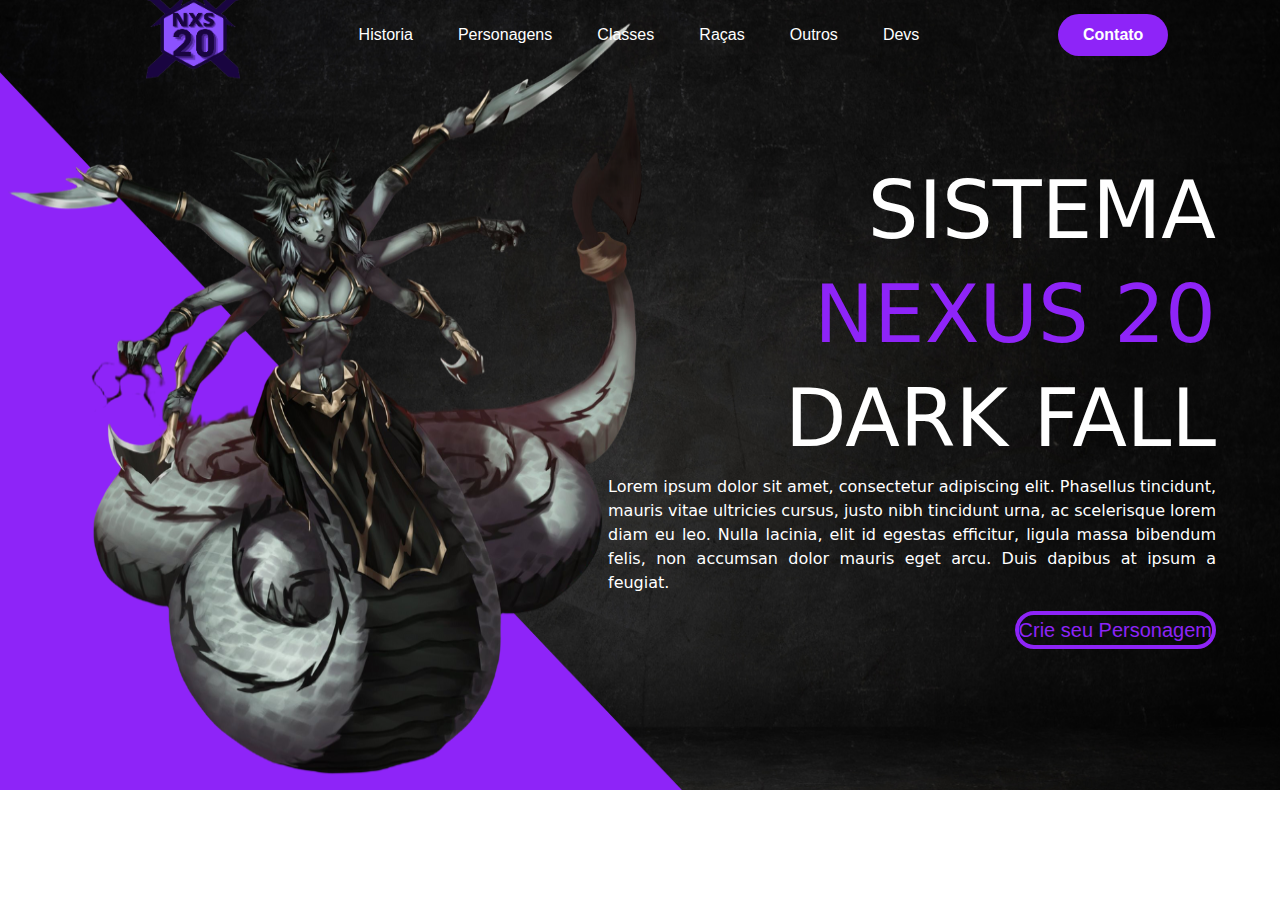
==== index.html @ c7991be6 "First Commit" ====
<!DOCTYPE html>
<html lang="pt-br">

<head>
    <meta charset="UTF-8">
    <meta http-equiv="X-UA-Compatible" content="IE=edge">
    <meta name="viewport" content="width=device-width, initial-scale=1.0">
    <script src="/libs/jquery-3.6.0.js"></script>
    <link href="/libs/bootstrap-5.1.3-dist/css/bootstrap.min.css" rel="stylesheet">
    <link rel="stylesheet" href="https://cdnjs.cloudflare.com/ajax/libs/font-awesome/6.2.0/css/all.min.css" integrity="sha512-xh6O/CkQoPOWDdYTDqeRdPCVd1SpvCA9XXcUnZS2FmJNp1coAFzvtCN9BmamE+4aHK8yyUHUSCcJHgXloTyT2A==" crossorigin="anonymous" referrerpolicy="no-referrer" />
    <link href="/public/css/index.css" rel="stylesheet">
    <title>Site | Rpg</title>

</head>

<body>
    <!-- Começo NavBar -->
    <header>
        <a href="/index.html"><img class="imageNavBar" src="/public/assets/iconLogo.png" alt="logo"></a>
        <nav>
            <ul class="links">
            <li><a href="#">Historia</a></li>
            <li><a href="#">Personagens</a></li>
            <li><a href="#">Classes</a></li>
            <li><a href="#">Raças</a></li>
            <li><a href="#">Outros</a></li>
            <li><a href="#">Devs</a></li>

            </ul>
        </nav>
        <a href="#"><button class="buttonNav">Contato</button></a>
        <a class="iconUser" href="/views/login.html"><i class="fa-solid fa-user"></i></a>
    </header>
    <!-- Fim NavBar -->
    
    <!-- Começo da tela inical -->
    <img class="fundoRpg" src="/public/assets/fundo.png">
    <div class="letras">
        <h2>Sistema</h2>
        <h2><span>Nexus 20</span></h2>
        <h2>Dark Fall</h2>
        <p>Lorem ipsum dolor sit amet, consectetur adipiscing elit. Phasellus tincidunt, mauris
             vitae ultricies cursus, justo nibh tincidunt urna, ac scelerisque lorem diam eu leo. 
             Nulla lacinia, elit id egestas efficitur, ligula massa bibendum felis, non accumsan dolor 
             mauris eget arcu. Duis dapibus at ipsum a feugiat.</p>
        <a href="/views/login.html"><button class="criarPersonagem">Crie seu Personagem</button></a>
    </div>

</body>

</html>
---- public/css/index.css ----
*{
    box-sizing: border-box;
    margin: 0;
    padding: 0;
}

li, a, button{
    font-family: Helvetica;
    font-weight: 500;
    font-size: 16px;
    color: white;
    text-decoration: none;
}

header{
    height: 70px;
    display: flex;
    justify-content: space-between;
    align-items: center;
    padding: 30px 10%;
    position: absolute;
    width: 100%;

}

.imageNavBar{
    animation-name: animacaoLinks;
    animation-duration: 1s;
    height: 90px;
    width: 130px;
    cursor: pointer;
}

.imageNavBar:hover{
    transform: scale(1.1);
}

@keyframes animacaoLinks{
    0% {opacity: 0; overflow: hidden;}
    5% {opacity: 0.1; margin-top: 50px;}
    15% {opacity: 0.2; margin-top: 45px;}
    25% {opacity: 0.3; margin-top: 40px;}
    35% {opacity: 0.4; margin-top: 35px;}
    45% {opacity: 0.5; margin-top: 30px;}
    55% {opacity: 0.6; margin-top: 25px;}
    65% {opacity: 0.7; margin-top: 20px;}
    75% {opacity: 0.8; margin-top: 15px;}
    85% {opacity: 0.9; margin-top: 10px;}
    95% {opacity: 1; margin-top: 5px;}
    100% {opacity: 1;}
}

.links{
    margin-top: 15px;
    list-style: none;
    animation-name: animacaoLinks;
    animation-duration: 1s;
}

.links li{
    display: inline-block;
    padding: 0px 20px;
}

.links li:hover{
    transform: scale(1.1);
    font-weight: bold;
}

.links li a{
    transition: all 0.3s ease 0s;
}

.links li a:hover{
    color: #8e24f8;
}

.buttonNav{
    animation-name: animacaoLinks;
    animation-duration: 1s;
    padding: 9px 25px;
    background-color: #8e24f8;
    border: none;
    border-radius: 50px;
    cursor: pointer;
    transition: all 0.3s ease 0s;
    font-weight: bold;
    color: white;
    margin-left: 70px;
}

.buttonNav:hover{
    background-color: #8e24f8;
    transform: scale(1.1);
}

.iconUser{
    animation-name: animacaoLinks;
    animation-duration: 1s;
    margin-left: -65px;
    transform:scale(1) ;
    margin-top: 0.5%;
}

.iconUser:hover{
    transform: scale(2);
    color: #8e24f8;
}

.fundoRpg{
    width: 100%;
    height: 790px
}

@keyframes animacaoLetras{
    0% {opacity: 0.6; overflow: hidden;}
    5% {opacity: 0.7; margin-top: 30px;}
    10% {opacity: 0.7; margin-top: 27px;}
    15% {opacity: 0.7; margin-top: 24px;}
    25% {opacity: 0.9; margin-top: 21px;}
    35% {opacity: 0.9; margin-top: 19px;}
    45% {opacity: 0.9; margin-top: 16px;}
    55% {opacity: 1; margin-top: 13px;}
    65% {opacity: 1; margin-top: 10px;}
    75% {opacity: 1; margin-top: 7px;}
    85% {opacity: 1; margin-top: 4px;}
    95% {opacity: 1; margin-top: 1px;}
    100% {opacity: 1;}
}

.letras{
    margin-top: -49%;
    text-align: right;
    margin-right: 5%;
    font-size: 300;
}

span{
    color: #8e24f8;
}

.letras h2{
    animation-name: animacaoLetras;
    animation-duration: 0.5s;
    text-transform: uppercase;
    font-size: 80px;
    color: white;
}

.letras p{
    animation-name: animacaoLetras;
    animation-duration: 1s;
    margin-left: 50%;
    text-align: justify;
    width: 50%;
    line-break: auto;
    color: white;
}

.criarPersonagem{
    color: #8e24f8;
    text-decoration: none;
    cursor: pointer;
    border: #8e24f8 4px solid;
    border-radius: 35px;
    background-color: transparent;
    font-size: 20px;
}

.criarPersonagem:hover{
    transform: scale(1.1);
}
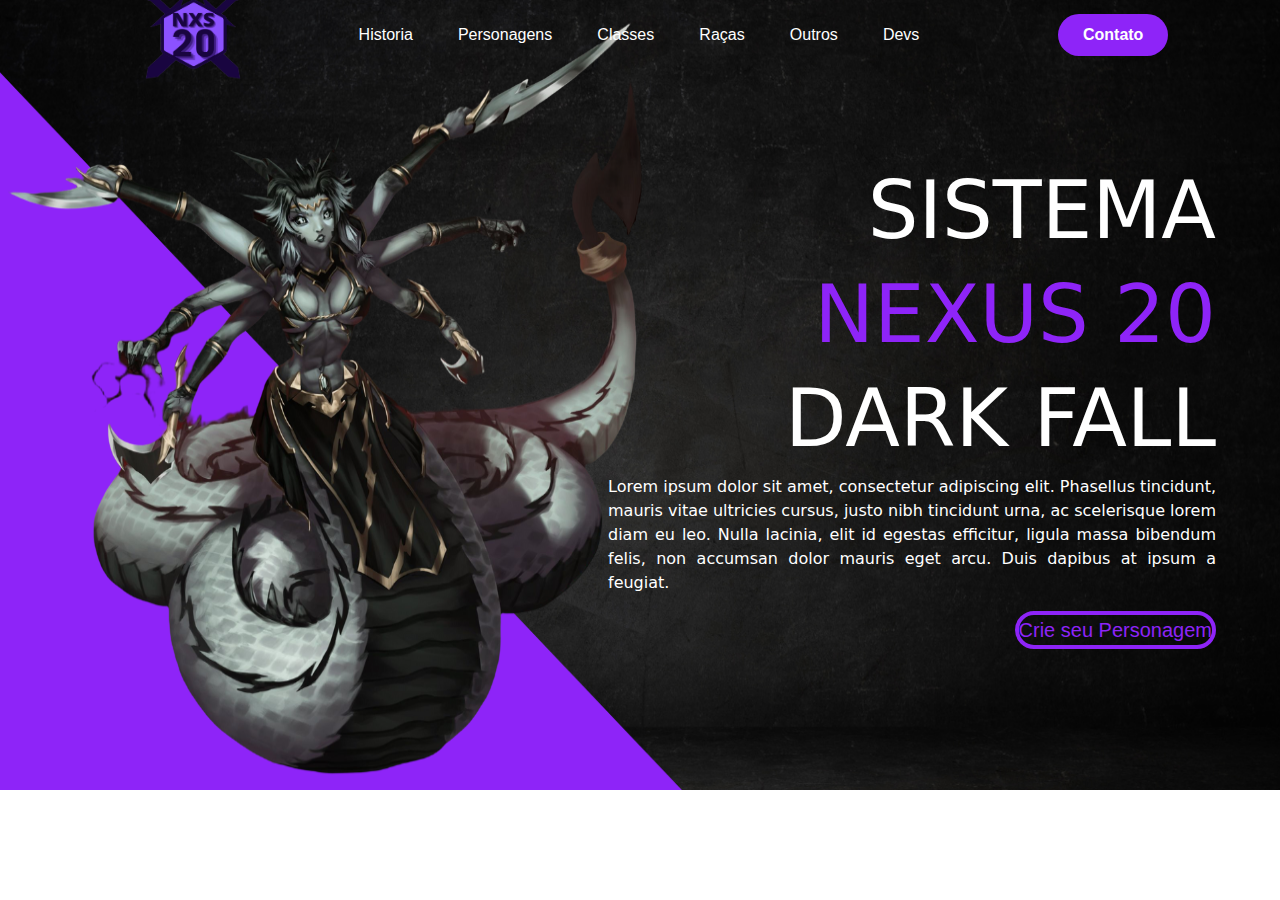
==== commit c9e91f12: "Update for GithubPage" ====
--- a/index.html
+++ b/index.html
@@ -8,7 +8,7 @@
     <script src="/libs/jquery-3.6.0.js"></script>
     <link href="/libs/bootstrap-5.1.3-dist/css/bootstrap.min.css" rel="stylesheet">
     <link rel="stylesheet" href="https://cdnjs.cloudflare.com/ajax/libs/font-awesome/6.2.0/css/all.min.css" integrity="sha512-xh6O/CkQoPOWDdYTDqeRdPCVd1SpvCA9XXcUnZS2FmJNp1coAFzvtCN9BmamE+4aHK8yyUHUSCcJHgXloTyT2A==" crossorigin="anonymous" referrerpolicy="no-referrer" />
-    <link href="/public/css/index.css" rel="stylesheet">
+    <link href="./public/css/index.css" rel="stylesheet">
     <title>Site | Rpg</title>
 
 </head>
@@ -16,7 +16,7 @@
 <body>
     <!-- Começo NavBar -->
     <header>
-        <a href="/index.html"><img class="imageNavBar" src="/public/assets/iconLogo.png" alt="logo"></a>
+        <a href="./index.html"><img class="imageNavBar" src="./public/assets/iconLogo.png" alt="logo"></a>
         <nav>
             <ul class="links">
             <li><a href="#">Historia</a></li>
@@ -29,12 +29,12 @@
             </ul>
         </nav>
         <a href="#"><button class="buttonNav">Contato</button></a>
-        <a class="iconUser" href="/views/login.html"><i class="fa-solid fa-user"></i></a>
+        <a class="iconUser" href="./views/login.html"><i class="fa-solid fa-user"></i></a>
     </header>
     <!-- Fim NavBar -->
     
     <!-- Começo da tela inical -->
-    <img class="fundoRpg" src="/public/assets/fundo.png">
+    <img class="fundoRpg" src="./public/assets/fundo.png">
     <div class="letras">
         <h2>Sistema</h2>
         <h2><span>Nexus 20</span></h2>
@@ -43,9 +43,9 @@
              vitae ultricies cursus, justo nibh tincidunt urna, ac scelerisque lorem diam eu leo. 
              Nulla lacinia, elit id egestas efficitur, ligula massa bibendum felis, non accumsan dolor 
              mauris eget arcu. Duis dapibus at ipsum a feugiat.</p>
-        <a href="/views/login.html"><button class="criarPersonagem">Crie seu Personagem</button></a>
+        <a href="./views/login.html"><button class="criarPersonagem">Crie seu Personagem</button></a>
     </div>
 
 </body>
 
-</html>+</html>
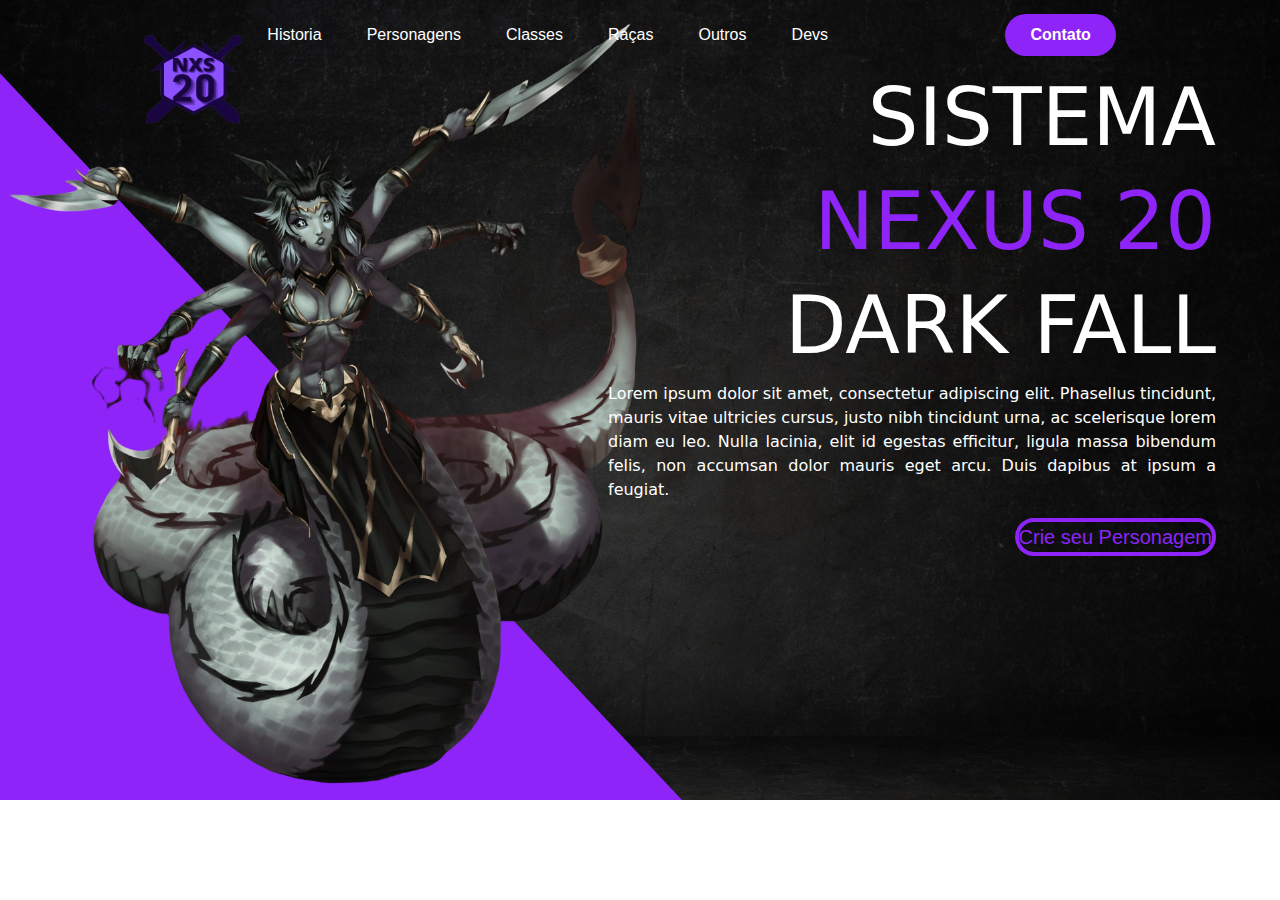
==== commit 1f9bf571: "Reponsividade em tela grande" ====
--- a/index.html
+++ b/index.html
@@ -5,8 +5,8 @@
     <meta charset="UTF-8">
     <meta http-equiv="X-UA-Compatible" content="IE=edge">
     <meta name="viewport" content="width=device-width, initial-scale=1.0">
-    <script src="/libs/jquery-3.6.0.js"></script>
-    <link href="/libs/bootstrap-5.1.3-dist/css/bootstrap.min.css" rel="stylesheet">
+    <script src="./libs/jquery-3.6.0.js"></script>
+    <link href="./libs/bootstrap-5.1.3-dist/css/bootstrap.min.css" rel="stylesheet">
     <link rel="stylesheet" href="https://cdnjs.cloudflare.com/ajax/libs/font-awesome/6.2.0/css/all.min.css" integrity="sha512-xh6O/CkQoPOWDdYTDqeRdPCVd1SpvCA9XXcUnZS2FmJNp1coAFzvtCN9BmamE+4aHK8yyUHUSCcJHgXloTyT2A==" crossorigin="anonymous" referrerpolicy="no-referrer" />
     <link href="./public/css/index.css" rel="stylesheet">
     <title>Site | Rpg</title>
@@ -29,12 +29,11 @@
             </ul>
         </nav>
         <a href="#"><button class="buttonNav">Contato</button></a>
-        <a class="iconUser" href="./views/login.html"><i class="fa-solid fa-user"></i></a>
+        <a class="iconUser" href="./login.html"><i class="fa-solid fa-user"></i></a>
     </header>
     <!-- Fim NavBar -->
     
     <!-- Começo da tela inical -->
-    <img class="fundoRpg" src="./public/assets/fundo.png">
     <div class="letras">
         <h2>Sistema</h2>
         <h2><span>Nexus 20</span></h2>
@@ -43,7 +42,7 @@
              vitae ultricies cursus, justo nibh tincidunt urna, ac scelerisque lorem diam eu leo. 
              Nulla lacinia, elit id egestas efficitur, ligula massa bibendum felis, non accumsan dolor 
              mauris eget arcu. Duis dapibus at ipsum a feugiat.</p>
-        <a href="./views/login.html"><button class="criarPersonagem">Crie seu Personagem</button></a>
+        <a href="./login.html"><button class="criarPersonagem">Crie seu Personagem</button></a>
     </div>
 
 </body>
--- a/public/css/index.css
+++ b/public/css/index.css
@@ -2,9 +2,14 @@
     box-sizing: border-box;
     margin: 0;
     padding: 0;
+    background-image: url(/public/assets/fundo.png);
+    background-repeat: no-repeat;
+    background-size: cover;
+    background-color: transparent;
 }
 
 li, a, button{
+    background: none;
     font-family: Helvetica;
     font-weight: 500;
     font-size: 16px;
@@ -18,17 +23,19 @@
     justify-content: space-between;
     align-items: center;
     padding: 30px 10%;
-    position: absolute;
+    position: relative;
     width: 100%;
 
 }
 
 .imageNavBar{
+    background: none;
     animation-name: animacaoLinks;
     animation-duration: 1s;
     height: 90px;
     width: 130px;
     cursor: pointer;
+    position: fixed;
 }
 
 .imageNavBar:hover{
@@ -50,7 +57,12 @@
     100% {opacity: 1;}
 }
 
+nav, i, .letras, span, .letras h2, .letras p{
+    background: none;
+}
+
 .links{
+    background: none;
     margin-top: 15px;
     list-style: none;
     animation-name: animacaoLinks;
@@ -97,7 +109,7 @@
 .iconUser{
     animation-name: animacaoLinks;
     animation-duration: 1s;
-    margin-left: -65px;
+    margin-left: -5%;
     transform:scale(1) ;
     margin-top: 0.5%;
 }
@@ -105,11 +117,6 @@
 .iconUser:hover{
     transform: scale(2);
     color: #8e24f8;
-}
-
-.fundoRpg{
-    width: 100%;
-    height: 790px
 }
 
 @keyframes animacaoLetras{
@@ -129,7 +136,6 @@
 }
 
 .letras{
-    margin-top: -49%;
     text-align: right;
     margin-right: 5%;
     font-size: 300;
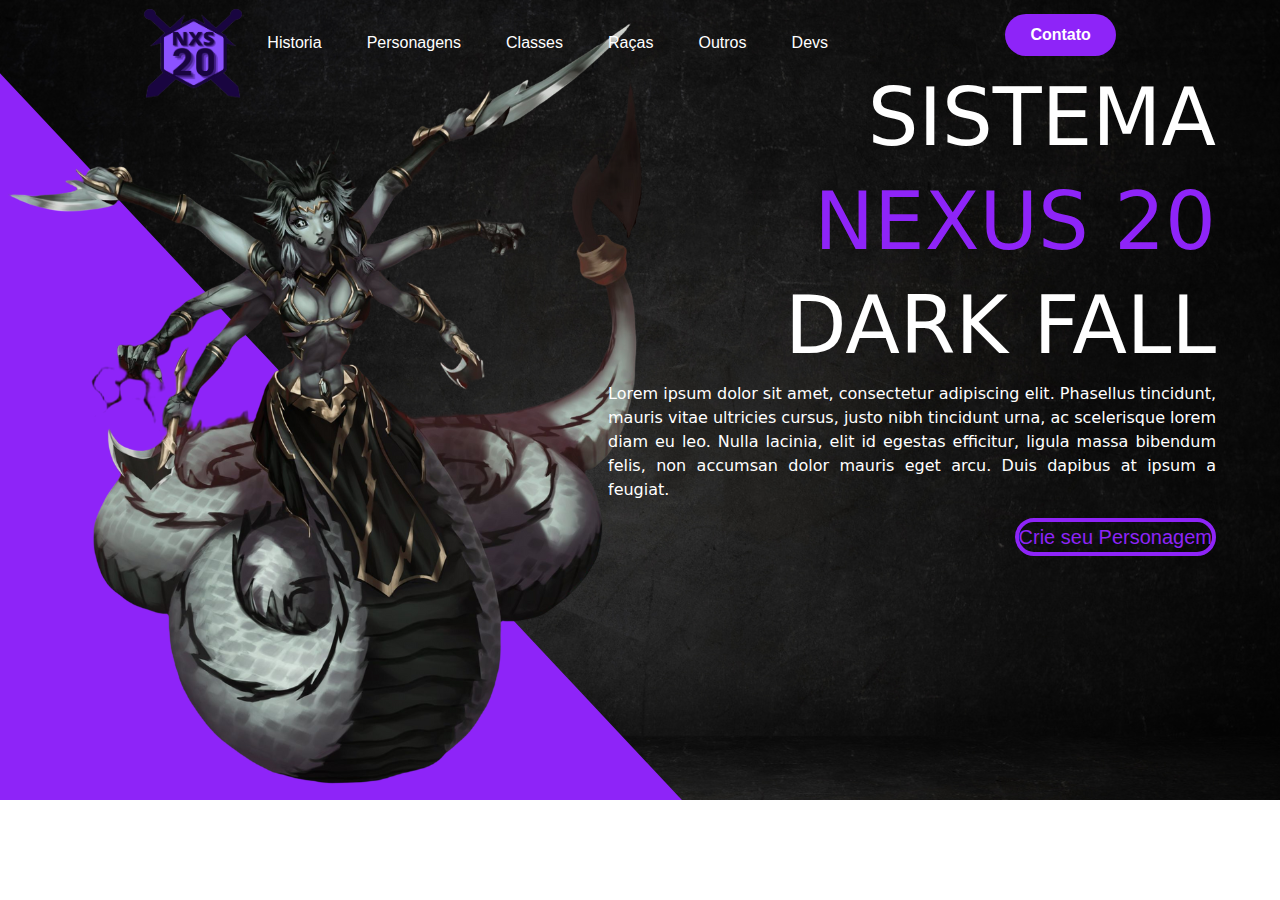
==== commit 69f89475: "GitPage ." ====
--- a/index.html
+++ b/index.html
@@ -10,6 +10,18 @@
     <link rel="stylesheet" href="https://cdnjs.cloudflare.com/ajax/libs/font-awesome/6.2.0/css/all.min.css" integrity="sha512-xh6O/CkQoPOWDdYTDqeRdPCVd1SpvCA9XXcUnZS2FmJNp1coAFzvtCN9BmamE+4aHK8yyUHUSCcJHgXloTyT2A==" crossorigin="anonymous" referrerpolicy="no-referrer" />
     <link href="./public/css/index.css" rel="stylesheet">
     <title>Site | Rpg</title>
+
+    <style>
+        *{
+             box-sizing: border-box;
+             margin: 0;
+             padding: 0;
+             background-image: url(./public/assets/fundo.png);
+             background-repeat: no-repeat;
+             background-size: cover;
+             background-color: transparent;
+        }
+    </style>
 
 </head>
 
--- a/public/css/index.css
+++ b/public/css/index.css
@@ -1,12 +1,3 @@
-*{
-    box-sizing: border-box;
-    margin: 0;
-    padding: 0;
-    background-image: url(/public/assets/fundo.png);
-    background-repeat: no-repeat;
-    background-size: cover;
-    background-color: transparent;
-}
 
 li, a, button{
     background: none;
@@ -29,6 +20,7 @@
 }
 
 .imageNavBar{
+    margin-top: -2%;
     background: none;
     animation-name: animacaoLinks;
     animation-duration: 1s;
@@ -63,7 +55,7 @@
 
 .links{
     background: none;
-    margin-top: 15px;
+    margin-top: 5%;
     list-style: none;
     animation-name: animacaoLinks;
     animation-duration: 1s;
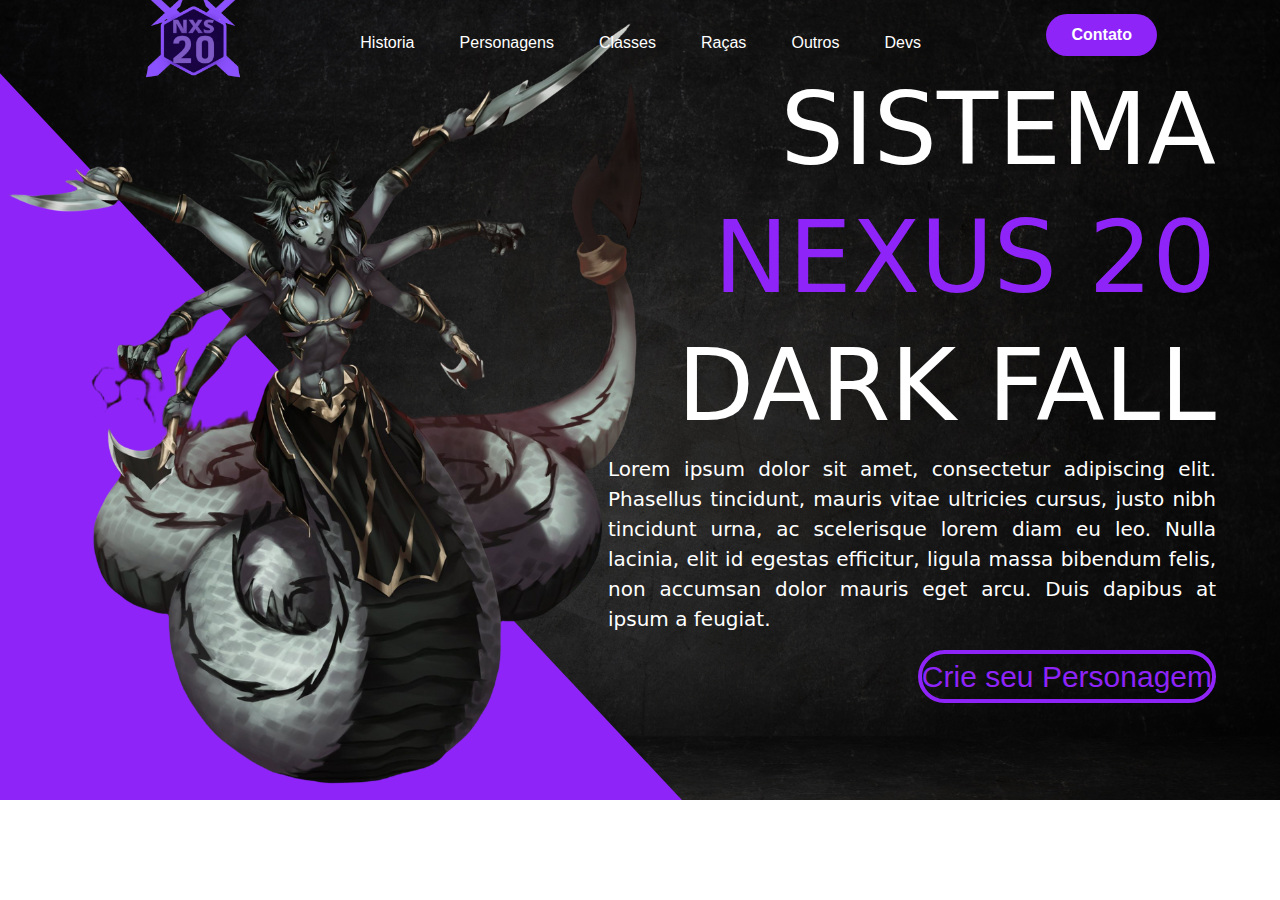
==== commit e4f3d2f5: "Edição na pagina Devs e criação da NavBar.css" ====
--- a/index.html
+++ b/index.html
@@ -9,6 +9,7 @@
     <link href="./libs/bootstrap-5.1.3-dist/css/bootstrap.min.css" rel="stylesheet">
     <link rel="stylesheet" href="https://cdnjs.cloudflare.com/ajax/libs/font-awesome/6.2.0/css/all.min.css" integrity="sha512-xh6O/CkQoPOWDdYTDqeRdPCVd1SpvCA9XXcUnZS2FmJNp1coAFzvtCN9BmamE+4aHK8yyUHUSCcJHgXloTyT2A==" crossorigin="anonymous" referrerpolicy="no-referrer" />
     <link href="./public/css/index.css" rel="stylesheet">
+    <link href="./public/css/navbar.css" rel="stylesheet">
     <title>Site | Rpg</title>
 
     <style>
@@ -36,11 +37,11 @@
             <li><a href="#">Classes</a></li>
             <li><a href="#">Raças</a></li>
             <li><a href="#">Outros</a></li>
-            <li><a href="#">Devs</a></li>
+            <li><a href="./devs.html">Devs</a></li>
 
             </ul>
         </nav>
-        <a href="#"><button class="buttonNav">Contato</button></a>
+        <a href="./contato.html"><button class="buttonNav">Contato</button></a>
         <a class="iconUser" href="./login.html"><i class="fa-solid fa-user"></i></a>
     </header>
     <!-- Fim NavBar -->
--- a/public/css/index.css
+++ b/public/css/index.css
@@ -1,116 +1,3 @@
-
-li, a, button{
-    background: none;
-    font-family: Helvetica;
-    font-weight: 500;
-    font-size: 16px;
-    color: white;
-    text-decoration: none;
-}
-
-header{
-    height: 70px;
-    display: flex;
-    justify-content: space-between;
-    align-items: center;
-    padding: 30px 10%;
-    position: relative;
-    width: 100%;
-
-}
-
-.imageNavBar{
-    margin-top: -2%;
-    background: none;
-    animation-name: animacaoLinks;
-    animation-duration: 1s;
-    height: 90px;
-    width: 130px;
-    cursor: pointer;
-    position: fixed;
-}
-
-.imageNavBar:hover{
-    transform: scale(1.1);
-}
-
-@keyframes animacaoLinks{
-    0% {opacity: 0; overflow: hidden;}
-    5% {opacity: 0.1; margin-top: 50px;}
-    15% {opacity: 0.2; margin-top: 45px;}
-    25% {opacity: 0.3; margin-top: 40px;}
-    35% {opacity: 0.4; margin-top: 35px;}
-    45% {opacity: 0.5; margin-top: 30px;}
-    55% {opacity: 0.6; margin-top: 25px;}
-    65% {opacity: 0.7; margin-top: 20px;}
-    75% {opacity: 0.8; margin-top: 15px;}
-    85% {opacity: 0.9; margin-top: 10px;}
-    95% {opacity: 1; margin-top: 5px;}
-    100% {opacity: 1;}
-}
-
-nav, i, .letras, span, .letras h2, .letras p{
-    background: none;
-}
-
-.links{
-    background: none;
-    margin-top: 5%;
-    list-style: none;
-    animation-name: animacaoLinks;
-    animation-duration: 1s;
-}
-
-.links li{
-    display: inline-block;
-    padding: 0px 20px;
-}
-
-.links li:hover{
-    transform: scale(1.1);
-    font-weight: bold;
-}
-
-.links li a{
-    transition: all 0.3s ease 0s;
-}
-
-.links li a:hover{
-    color: #8e24f8;
-}
-
-.buttonNav{
-    animation-name: animacaoLinks;
-    animation-duration: 1s;
-    padding: 9px 25px;
-    background-color: #8e24f8;
-    border: none;
-    border-radius: 50px;
-    cursor: pointer;
-    transition: all 0.3s ease 0s;
-    font-weight: bold;
-    color: white;
-    margin-left: 70px;
-}
-
-.buttonNav:hover{
-    background-color: #8e24f8;
-    transform: scale(1.1);
-}
-
-.iconUser{
-    animation-name: animacaoLinks;
-    animation-duration: 1s;
-    margin-left: -5%;
-    transform:scale(1) ;
-    margin-top: 0.5%;
-}
-
-.iconUser:hover{
-    transform: scale(2);
-    color: #8e24f8;
-}
-
 @keyframes animacaoLetras{
     0% {opacity: 0.6; overflow: hidden;}
     5% {opacity: 0.7; margin-top: 30px;}
@@ -128,9 +15,10 @@
 }
 
 .letras{
+    background: none;
     text-align: right;
     margin-right: 5%;
-    font-size: 300;
+    font-size: 30px;
 }
 
 span{
@@ -141,7 +29,7 @@
     animation-name: animacaoLetras;
     animation-duration: 0.5s;
     text-transform: uppercase;
-    font-size: 80px;
+    font-size: 100px;
     color: white;
 }
 
@@ -162,9 +50,29 @@
     border: #8e24f8 4px solid;
     border-radius: 35px;
     background-color: transparent;
-    font-size: 20px;
+    font-size: 30px;
 }
 
 .criarPersonagem:hover{
     transform: scale(1.1);
 }
+
+@media (min-width:1101px) and (max-width: 1600px) {
+   .letras{
+        font-size: 20px;
+   }
+}
+
+@media (min-width: 500px) and (max-width: 1100px) {
+    .letras h2{
+        font-size: 70px;
+    }
+
+    .letras p{
+        font-size: 20px;
+    }
+    
+    .criarPersonagem{
+        font-size: 25px;
+    }
+}
--- a/public/css/navbar.css
+++ b/public/css/navbar.css
@@ -0,0 +1,128 @@
+
+li, a, button{
+    background: none;
+    font-family: Helvetica;
+    font-weight: 500;
+    font-size: 16px;
+    color: white;
+    text-decoration: none;
+}
+
+header{
+    height: 70px;
+    display: flex;
+    justify-content: space-between;
+    align-items: center;
+    padding: 30px 10%;
+    position: relative;
+    width: 100%;
+
+}
+
+.imageNavBar{
+    margin-top: -2%;
+    background: none;
+    animation-name: animacaoLinks;
+    animation-duration: 1s;
+    height: 90px;
+    width: 130px;
+    cursor: pointer;
+}
+
+.imageNavBar:hover{
+    transform: scale(1.1);
+}
+
+@keyframes animacaoLinks{
+    0% {opacity: 0; overflow: hidden;}
+    5% {opacity: 0.1; margin-top: 50px;}
+    15% {opacity: 0.2; margin-top: 45px;}
+    25% {opacity: 0.3; margin-top: 40px;}
+    35% {opacity: 0.4; margin-top: 35px;}
+    45% {opacity: 0.5; margin-top: 30px;}
+    55% {opacity: 0.6; margin-top: 25px;}
+    65% {opacity: 0.7; margin-top: 20px;}
+    75% {opacity: 0.8; margin-top: 15px;}
+    85% {opacity: 0.9; margin-top: 10px;}
+    95% {opacity: 1; margin-top: 5px;}
+    100% {opacity: 1;}
+}
+
+nav, i, .letras, span, .letras h2, .letras p{
+    background: none;
+}
+
+.links{
+    background: none;
+    margin-top: 5%;
+    list-style: none;
+    animation-name: animacaoLinks;
+    animation-duration: 1s;
+}
+
+.links li{
+    display: inline-block;
+    padding: 0px 20px;
+}
+
+.links li:hover{
+    transform: scale(1.1);
+    font-weight: bold;
+}
+
+.links li a{
+    transition: all 0.3s ease 0s;
+}
+
+.links li a:hover{
+    color: #8e24f8;
+}
+
+.buttonNav{
+    animation-name: animacaoLinks;
+    animation-duration: 1s;
+    padding: 9px 25px;
+    background-color: #8e24f8;
+    border: none;
+    border-radius: 50px;
+    cursor: pointer;
+    transition: all 0.3s ease 0s;
+    font-weight: bold;
+    color: white;
+    margin-left: 170%;
+}
+
+.buttonNav:hover{
+    background-color: #8e24f8;
+    transform: scale(1.1);
+}
+
+.iconUser{
+    background: none;
+    animation-name: animacaoLinks;
+    animation-duration: 1s;
+    transform:scale(1) ;
+    margin-top: 0.5%;
+}
+
+.iconUser:hover{
+    transform: scale(2);
+    color: #8e24f8;
+}
+
+@media (min-width: 1025px) and (max-width: 1600px) {
+    .buttonNav{
+         margin-left: 50%;
+    }
+ }
+
+ @media (min-width: 769px) and (max-width: 1024px)
+ { 
+    .buttonNav{
+        margin-left: -5%;
+   }
+
+   .imageNavBar{
+    margin-left: -5%;
+   }
+ }